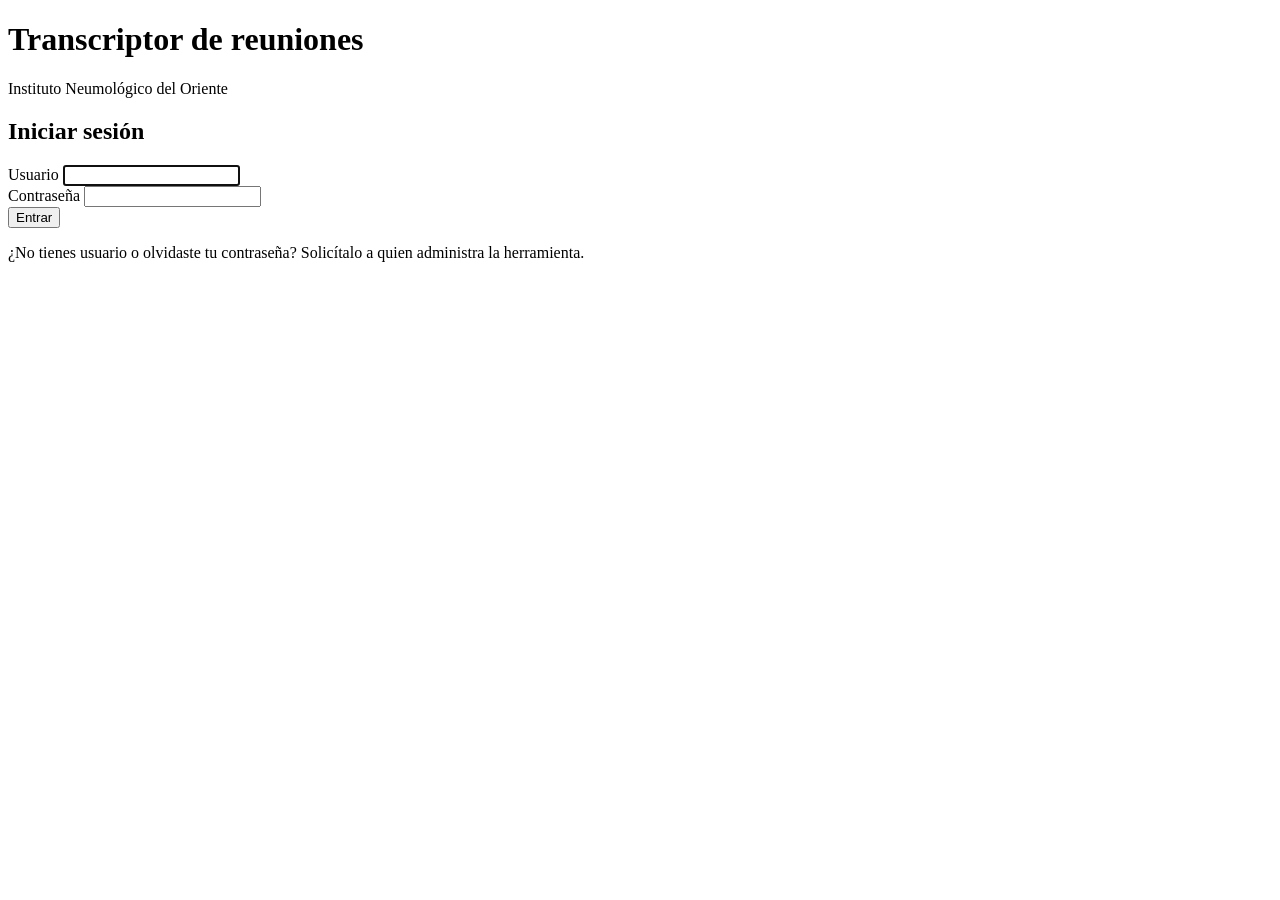
==== app/static/login.html @ a30e2018 "Agregar la aplicación web (FastAPI) con login y aislamiento por usuario - API para subir audio o vid" ====
<!doctype html>
<html lang="es">
<head>
  <meta charset="utf-8">
  <meta name="viewport" content="width=device-width, initial-scale=1">
  <title>Iniciar sesión · Transcriptor de reuniones</title>
  <meta name="robots" content="noindex">
  <link rel="stylesheet" href="/static/styles.css">
</head>
<body class="pagina-login">
  <main class="login">
    <header class="login-cab">
      <h1>Transcriptor de reuniones</h1>
      <p>Instituto Neumológico del Oriente</p>
    </header>

    <section class="tarjeta" aria-labelledby="t-login">
      <h2 id="t-login">Iniciar sesión</h2>
      <form id="form-login" novalidate>
        <div class="campo">
          <label for="usuario">Usuario</label>
          <input type="text" id="usuario" name="usuario" autocomplete="username" autocapitalize="none" spellcheck="false" required autofocus>
        </div>
        <div class="campo">
          <label for="clave">Contraseña</label>
          <input type="password" id="clave" name="clave" autocomplete="current-password" required>
        </div>
        <p class="error-form" id="error-login" role="alert" hidden></p>
        <button type="submit" class="btn primario ancho" id="btn-entrar">Entrar</button>
      </form>
      <p class="ayuda nota-login">¿No tienes usuario o olvidaste tu contraseña? Solicítalo a quien administra la herramienta.</p>
    </section>
  </main>
  <script src="/static/login.js"></script>
</body>
</html>
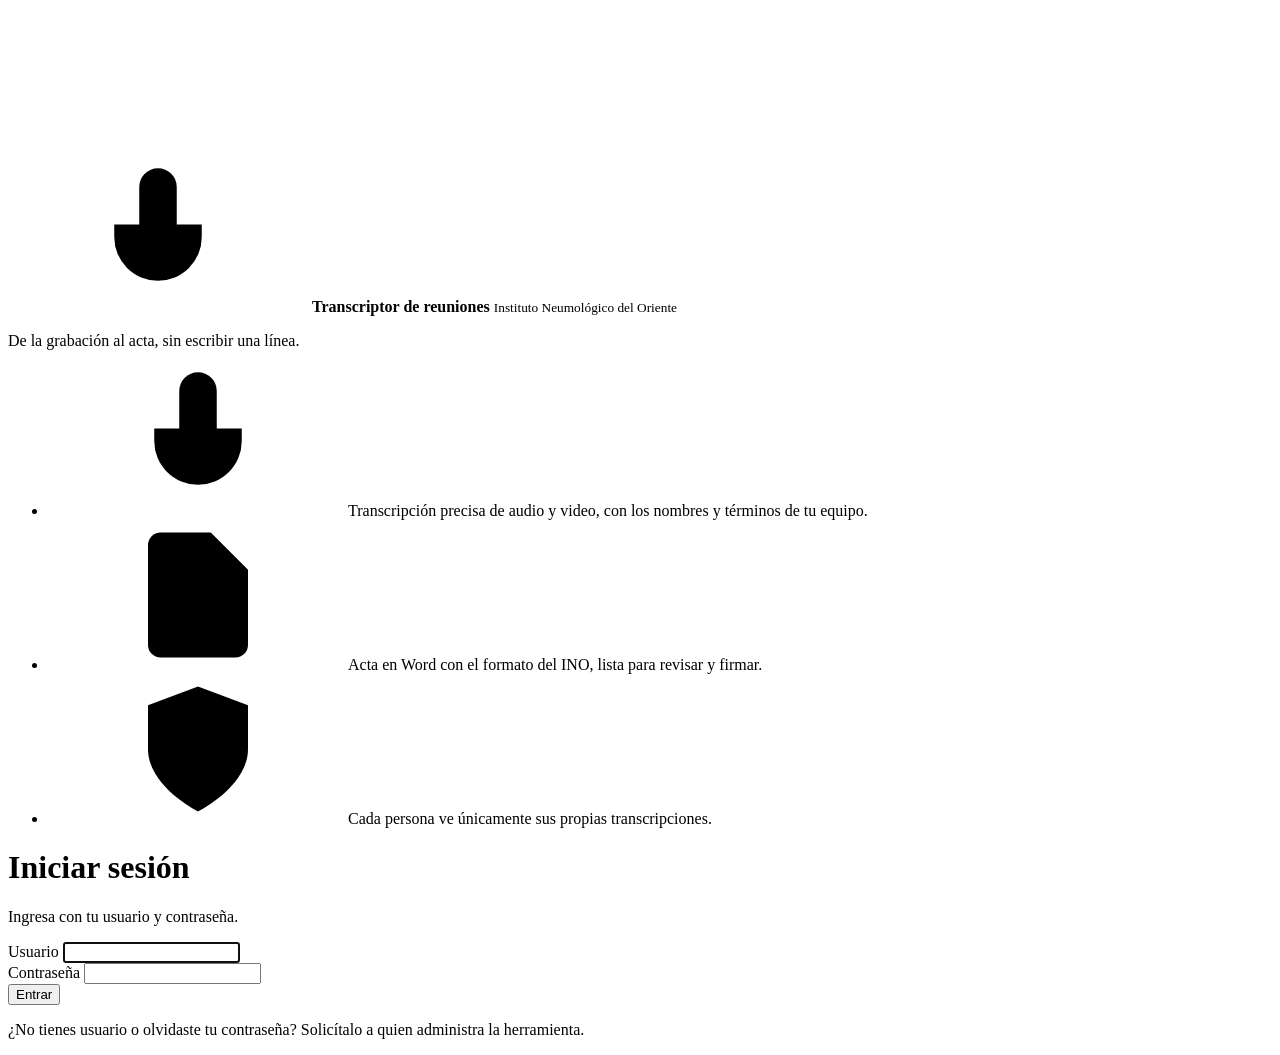
==== commit 795d8b01: "Rediseñar la interfaz web - Identidad visual con color de marca, iconos y tipografía más cuidada; te" ====
--- a/app/static/login.html
+++ b/app/static/login.html
@@ -8,29 +8,54 @@
   <link rel="stylesheet" href="/static/styles.css">
 </head>
 <body class="pagina-login">
-  <main class="login">
-    <header class="login-cab">
-      <h1>Transcriptor de reuniones</h1>
-      <p>Instituto Neumológico del Oriente</p>
-    </header>
+  <svg class="sprite" aria-hidden="true" focusable="false">
+    <defs>
+      <symbol id="i-mic" viewBox="0 0 24 24"><path d="M12 1a3 3 0 0 0-3 3v8a3 3 0 0 0 6 0V4a3 3 0 0 0-3-3z"/><path d="M19 10v2a7 7 0 0 1-14 0v-2"/><line x1="12" y1="19" x2="12" y2="23"/><line x1="8" y1="23" x2="16" y2="23"/></symbol>
+      <symbol id="i-file" viewBox="0 0 24 24"><path d="M14 2H6a2 2 0 0 0-2 2v16a2 2 0 0 0 2 2h12a2 2 0 0 0 2-2V8z"/><polyline points="14 2 14 8 20 8"/><line x1="16" y1="13" x2="8" y2="13"/><line x1="16" y1="17" x2="8" y2="17"/></symbol>
+      <symbol id="i-shield" viewBox="0 0 24 24"><path d="M12 22s8-4 8-10V5l-8-3-8 3v7c0 6 8 10 8 10z"/></symbol>
+      <symbol id="i-users" viewBox="0 0 24 24"><path d="M17 21v-2a4 4 0 0 0-4-4H5a4 4 0 0 0-4 4v2"/><circle cx="9" cy="7" r="4"/><path d="M23 21v-2a4 4 0 0 0-3-3.87"/><path d="M16 3.13a4 4 0 0 1 0 7.75"/></symbol>
+    </defs>
+  </svg>
 
-    <section class="tarjeta" aria-labelledby="t-login">
-      <h2 id="t-login">Iniciar sesión</h2>
-      <form id="form-login" novalidate>
-        <div class="campo">
-          <label for="usuario">Usuario</label>
-          <input type="text" id="usuario" name="usuario" autocomplete="username" autocapitalize="none" spellcheck="false" required autofocus>
-        </div>
-        <div class="campo">
-          <label for="clave">Contraseña</label>
-          <input type="password" id="clave" name="clave" autocomplete="current-password" required>
-        </div>
-        <p class="error-form" id="error-login" role="alert" hidden></p>
-        <button type="submit" class="btn primario ancho" id="btn-entrar">Entrar</button>
-      </form>
-      <p class="ayuda nota-login">¿No tienes usuario o olvidaste tu contraseña? Solicítalo a quien administra la herramienta.</p>
+  <div class="login-rejilla">
+    <section class="login-marca" aria-label="Presentación">
+      <div class="login-logo">
+        <span class="logo"><svg class="ico"><use href="#i-mic"/></svg></span>
+        <span>
+          <strong>Transcriptor de reuniones</strong>
+          <small>Instituto Neumológico del Oriente</small>
+        </span>
+      </div>
+      <p class="login-lema">De la grabación al acta, sin escribir una línea.</p>
+      <ul class="login-puntos">
+        <li><svg class="ico"><use href="#i-mic"/></svg><span>Transcripción precisa de audio y video, con los nombres y términos de tu equipo.</span></li>
+        <li><svg class="ico"><use href="#i-file"/></svg><span>Acta en Word con el formato del INO, lista para revisar y firmar.</span></li>
+        <li><svg class="ico"><use href="#i-shield"/></svg><span>Cada persona ve únicamente sus propias transcripciones.</span></li>
+      </ul>
     </section>
-  </main>
+
+    <main class="login-formulario">
+      <div class="login-caja">
+        <h1>Iniciar sesión</h1>
+        <p>Ingresa con tu usuario y contraseña.</p>
+
+        <form id="form-login" novalidate>
+          <div class="campo">
+            <label for="usuario">Usuario</label>
+            <input type="text" id="usuario" name="usuario" autocomplete="username" autocapitalize="none" spellcheck="false" required autofocus>
+          </div>
+          <div class="campo">
+            <label for="clave">Contraseña</label>
+            <input type="password" id="clave" name="clave" autocomplete="current-password" required>
+          </div>
+          <p class="error-form" id="error-login" role="alert" hidden></p>
+          <button type="submit" class="btn primario grande" id="btn-entrar">Entrar</button>
+        </form>
+
+        <p class="nota-login">¿No tienes usuario o olvidaste tu contraseña? Solicítalo a quien administra la herramienta.</p>
+      </div>
+    </main>
+  </div>
   <script src="/static/login.js"></script>
 </body>
 </html>
